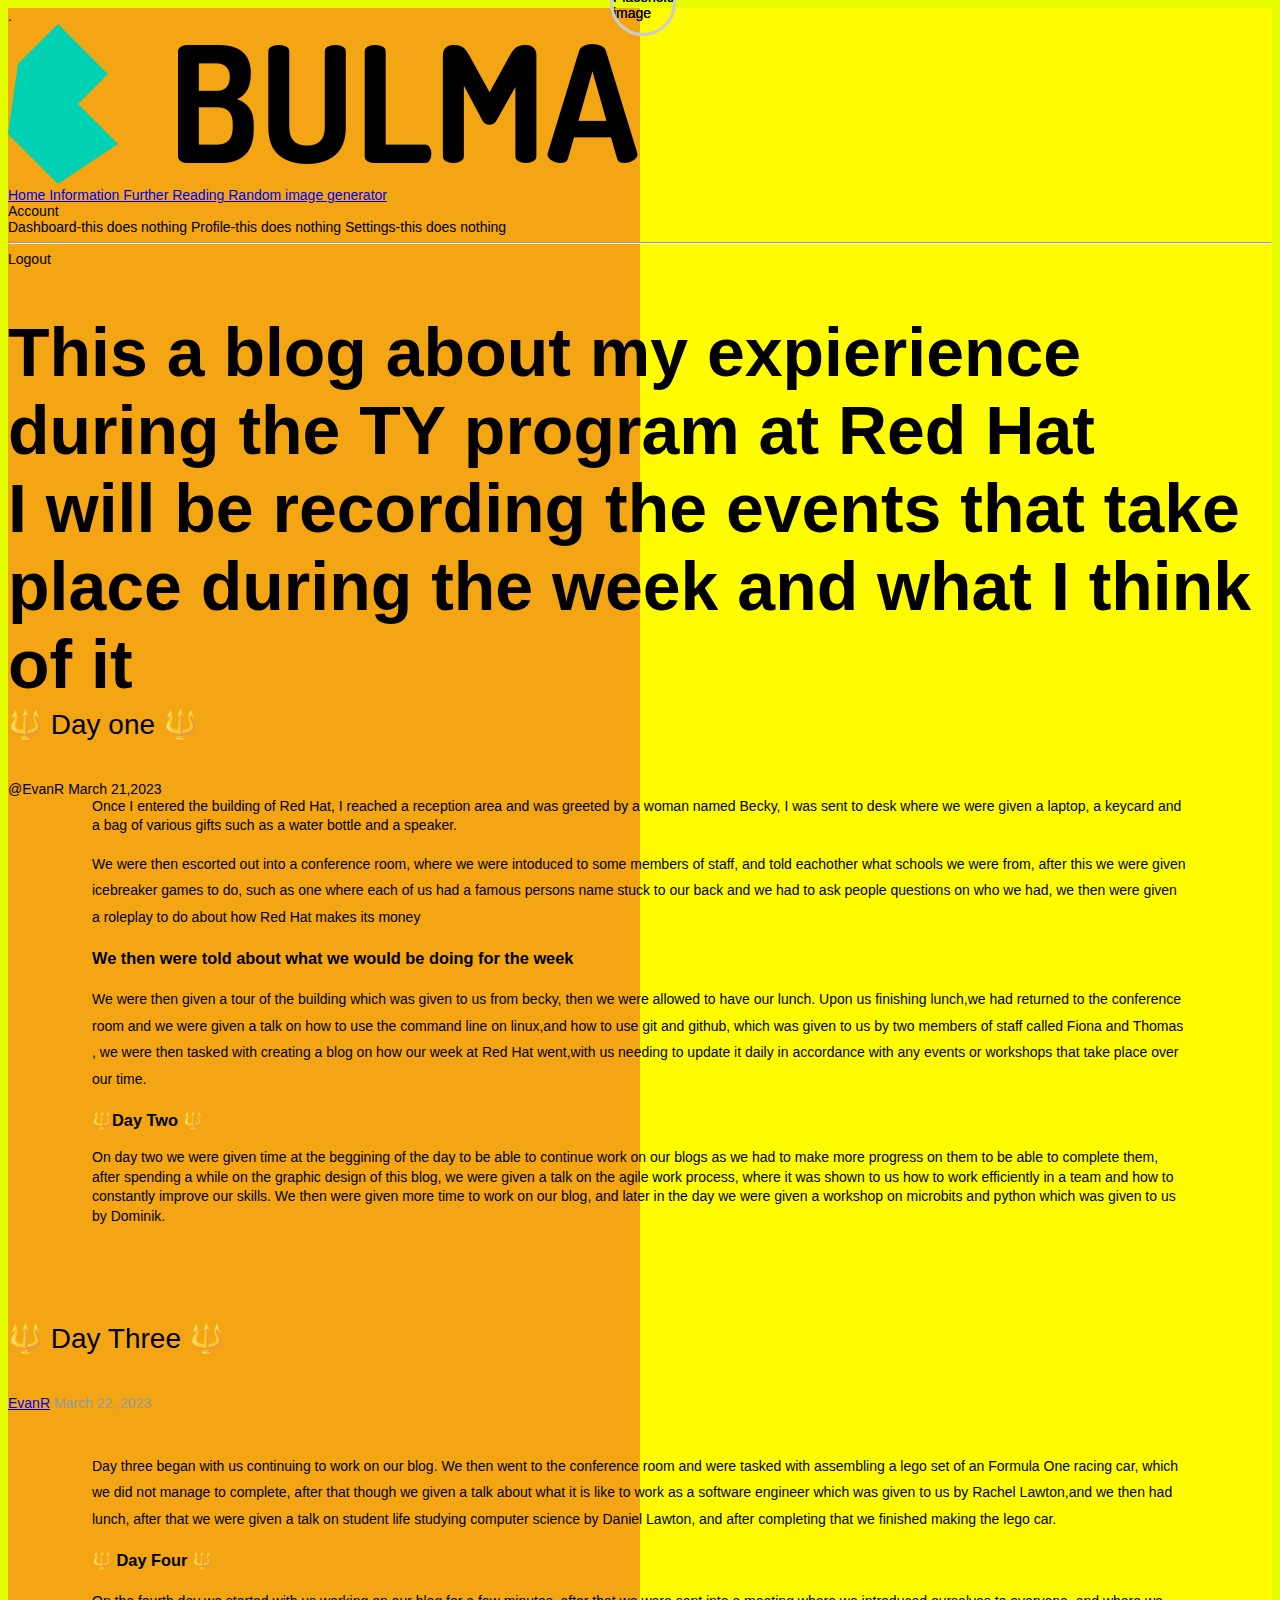
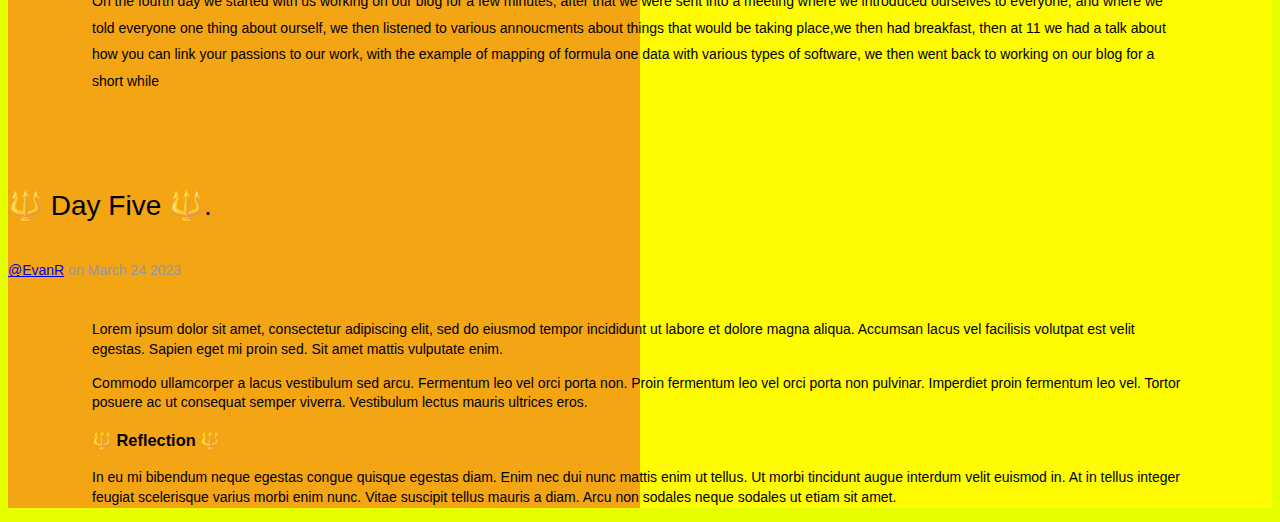
==== index.html @ 075b2458 "cmmti" ====
<!DOCTYPE html>
<html>
    .
<head>
    <meta charset="utf-8">
    <meta http-equiv="X-UA-Compatible" content="IE=edge">
    <meta name="viewport" content="width=device-width, initial-scale=1">
    <title>Blog - My Red Hat Blog</title>
    <link rel="icon" type="image/png" sizes="32x32" href="../images/favicon.png">
    <link rel="stylesheet" href="https://maxcdn.bootstrapcdn.com/font-awesome/4.7.0/css/font-awesome.min.css">
    <link rel='stylesheet'
        href='https://cdnjs.cloudflare.com/ajax/libs/overlayscrollbars/1.9.1/css/OverlayScrollbars.min.css'>
    <link href="https://fonts.googleapis.com/css?family=Open+Sans" rel="stylesheet">
    <!-- Bulma Version 0.9.0-->
    <link rel="stylesheet" href="https://unpkg.com/bulma@0.9.3/css/bulma.min.css" />
    <link rel="stylesheet" type="text/css" href="../css/blog.css">
</head>

<body>
    <!-- START NAV -->
    <nav class="navbar">
        <div class="container">
            <div class="navbar-brand">
                <a class="navbar-item" href="../">
                    <img src="../images/bulma.png" alt="Logo">
                </a>
                <span class="navbar-burger burger" data-target="navbarMenu">
                    <span></span>
                    <span></span>
                    <span></span>
                </span>
            </div>
            <div id="navbarMenu" class="navbar-menu">
                <div class="navbar-end">
                    <a href="../index.html" class="navbar-item is-active">
                        Home
                    </a>
                    <a href="./pages/about.html" class="navbar-item">
                        Information
                    </a>
                    <a href="./pages/blog2.html" class="navbar-item">
                        Further Reading
                    </a>
                    <a href="./pages/landing.html" class="navbar-item">
                        Random image generator
                    </a>
                    <div class="navbar-item has-dropdown is-hoverable">
                        <a class="navbar-link">
                            Account
                        </a>
                        <div class="navbar-dropdown">
                            <a class="navbar-item">
                                Dashboard-this does nothing
                            </a>
                            <a class="navbar-item">
                                Profile-this does nothing
                            </a>
                            <a class="navbar-item">
                                Settings-this does nothing 
                            </a>
                            <hr class="navbar-divider">
                            <div class="navbar-item">
                                Logout
                            </div>
                        </div>
                    </div>
                </div>
            </div>
        </div>
    </nav>
    <!-- END NAV -->

    <section class="hero is-info is-medium is-bold">
        <div class="hero-body">
            <div class="container has-text-centered">
                <h1 class="title has-text-white-bis is-size-1">This a blog about my expierience during the TY program at Red Hat<br> I will be recording the events that take place during the week and what I think of it</h1>
            </div>
        </div>
       
    </section>


    <div class="container">
        <!-- START ARTICLE FEED -->
        <section class="articles">
            <div class="column is-8 is-offset-2">
                <!-- START ARTICLE -->
                <div class="card article">
                    <div class="card-content">
                        <div class="media">
                            <div class="media-content has-text-centered">
                                <p class="title article-title">🔱 Day one 🔱</p>
                                <div class="tags has-addons level-item">
                                    <span class="tag is-rounded is-info">@EvanR</span>
                                    <span class="tag is-rounded">March 21,2023</span>
                                </div>
                            </div>
                        </div>
                        <div class="content article-body"
                            <p>Once I entered the building of Red Hat, I reached a reception area and was greeted by a woman
                                named Becky, I was sent to desk where we were given a laptop, a keycard and a bag of various gifts such as a water
                                bottle and a speaker. </p>
                            
                            <p>We were then escorted out into a conference room, where we were intoduced to some members of staff,
                                and told eachother what schools we were from, after this we were given icebreaker games to do,
                                such as one where each of us had a famous persons name stuck to our back and we had to ask people questions
                                on who we had, we then were given a roleplay to do about how Red Hat makes its money
                            </p>
                            <h3 class="has-text-centered">We then were told about what we would be doing for the week</h3>
                            <p> We were then given a tour of the building which was given to us from becky, then we were allowed
                                 to have our lunch. Upon us finishing lunch,we had returned to the conference room and we were given 
                                 a talk on how to use the command line on linux,and how to use git and github, which was given to us by two members of staff called Fiona and Thomas
                                 , we were then tasked with creating a blog on how our week at Red Hat went,with us needing to update it daily in accordance with any events or workshops
                                   that take place over our time.
                        
                                   <h3 class="has-text-centered"> 🔱Day Two 🔱</h3>
                            On day two we were given time at the beggining of the day to be able to continue work on our blogs as we had to make more progress
                        on them to be able to complete them, after spending a while on the graphic design of this blog, we were given a talk on the agile work process,
                           where it was shown to us how to work efficiently in a team and how to constantly improve our skills. We then were given more time to work on
                           our blog, and later in the day we were given a workshop on microbits and python which was given to us by Dominik.
                </p>
                        </div>
                    </div>
                </div>
                <!-- END ARTICLE -->
                <!-- START ARTICLE -->
                <div class="card article">
                    <div class="card-content">
                        <div class="media">
                            <div class="media-center">
                                <img src="https://w7.pngwing.com/pngs/453/300/png-transparent-animated-sun-caricature-drawing-sun-photography-orange-computer-wallpaper-thumbnail.png"
                                    class="author-image" alt="Placeholder image">
                            </div>
                            <div class="media-content has-text-centered">
                                <p class="title article-title">🔱 Day Three 🔱</p>
                                <p class="subtitle is-6 article-subtitle">
                                    <a href="#">EvanR</a> March 22, 2023
                                </p>
                            </div>
                        </div>
                        <div class="content article-body">
                            <p>
                                Day three began with us continuing to work on our blog. We then went to the conference room and were tasked with 
                                assembling a lego set of an Formula One racing car, which we did not manage to complete, after that though we given a talk about what
                                it is like to work as a software engineer which was given to us by Rachel Lawton,and we then had lunch, after that we were given a talk
                                 on student life studying computer science by Daniel Lawton, and after completing that we finished making the lego car.
                            </p>
                          
                            <h3 class="has-text-centered">🔱 Day Four 🔱 </h3>
                            <p>
                                On the fourth day we started with us working on our blog for a few minutes, after that we were sent into a meeting where we introduced
                                ourselves to everyone, and where we told everyone one thing about ourself, we then listened to various annoucments about things that 
                                would be taking place,we then had breakfast, then at 11 we had a talk about how you can link your passions to our work, with the example
                                of mapping of formula one data with various types of software, we then went back to working on our blog for a short while
                            </p>
                        </div>
                    </div>
                </div>
                <!-- END ARTICLE -->
          
                </section>
                <!-- END PROMO BLOCK -->
                <!-- START ARTICLE -->
                <div class="card article">
                    <div class="card-content">
                        <div class="media">
                            <div class="media-center">
                                <img src="https://w7.pngwing.com/pngs/453/300/png-transparent-animated-sun-caricature-drawing-sun-photography-orange-computer-wallpaper-thumbnail.png"
                                    class="author-image" alt="Placeholder image">
                            </div>
                            <div class="media-content has-text-centered">
                                <p class="title article-title">🔱 Day Five 🔱.</p>
                                <p class="subtitle is-6 article-subtitle">
                                    <a href="#">@EvanR</a> on March 24 2023
                                </p>
                            </div>
                        </div>
                        <div class="content article-body">
                            <p>
                                Lorem ipsum dolor sit amet, consectetur adipiscing elit, sed do eiusmod tempor
                                incididunt ut labore et dolore magna aliqua. Accumsan lacus vel facilisis volutpat est
                                velit egestas. Sapien eget mi proin sed. Sit amet mattis vulputate enim.
                            </p>
                            <p>
                                Commodo ullamcorper a lacus vestibulum sed arcu. Fermentum leo vel orci porta non. Proin
                                fermentum leo vel orci porta non pulvinar. Imperdiet proin fermentum leo vel. Tortor
                                posuere ac ut consequat semper viverra. Vestibulum lectus mauris ultrices eros.
                            </p>
                            <h3 class="has-text-centered">🔱 Reflection 🔱</h3>
                            <p>
                                In eu mi bibendum neque egestas congue quisque egestas diam. Enim nec dui nunc mattis
                                enim ut tellus. Ut morbi tincidunt augue interdum velit euismod in. At in tellus integer
                                feugiat scelerisque varius morbi enim nunc. Vitae suscipit tellus mauris a diam.
                                Arcu non sodales neque sodales ut etiam sit amet.
                            </p>
                        </div>
                    </div>
                </div>
                <!-- END ARTICLE -->
            </div>

        </section>
        <!-- END ARTICLE FEED -->
    </div>
    <script async type="text/javascript" src="../js/bulma.js"></script>
    <script src='https://cdnjs.cloudflare.com/ajax/libs/overlayscrollbars/1.9.1/js/OverlayScrollbars.min.js'></script>
    <script>
        document.addEventListener("DOMContentLoaded", function () {
            //The first argument are the elements to which the plugin shall be initialized
            //The second argument has to be at least a empty object or a object with your desired options
            OverlayScrollbars(document.querySelectorAll("body"), {});
        });
    </script>
</body>

</html>
---- css/blog.css ----
html,body {
  font-family: -apple-system, BlinkMacSystemFont, "Segoe UI", Roboto, Oxygen-Sans, Ubuntu, Cantarell, "Helvetica Neue", sans-serif;
  font-size: 14px;
  background: #e5ff00;
}
.navbar.is-black {
  background: #dab30a;
}
body {
  height: 100%;
  background: linear-gradient(90deg, #f3a513 50%, #fffb00 50%);
}

.navbar-brand .brand-text {
  font-size: 1.11rem;
  font-weight: bold;
}
.hero-body
{background-image: url(https://png.pngtree.com/thumb_back/fh260/background/20210623/pngtree-red-yellow-background-images-stock-photos-vectors-image_732693.jpg);
background-position: center;
background-size: cover;
background-repeat: no-repeat;
font-weight: bold;
font-size: 34px;
width: auto;
height: 500px;
max-width: 100%;
max-height: 100%;
}
.articles {
  margin: 5rem 0;
  margin-top: -200px;
}
.articles .content p {
    line-height: 1.9;
    margin: 15px 0;
}
.author-image {
    position: absolute;
    top: -30px;
    left: 50%;
    width: 60px;
    height: 60px;
    margin-left: -30px;
    border: 3px solid #ccc;
    border-radius: 50%;
}
.media-center {
  display: block;
  margin-bottom: 1rem;
}
.media-content {
  margin-top: 3rem;
}
.article, .promo-block {
  margin-top: 6rem;
}
div.column.is-8:first-child {
  padding-top: 0;
  margin-top: 0;
}
.article-title {
  font-size: 2rem;
  font-weight: lighter;
  line-height: 2;
}
.article-subtitle {
  color: #909AA0;
  margin-bottom: 3rem;
}
.article-body {
  line-height: 1.4;
  margin: 0 6rem;
}
.promo-block .container {
  margin: 1rem 5rem;
}
.cell            { cursor: cell; }
.navbar-custom {
  height: 300px;
}
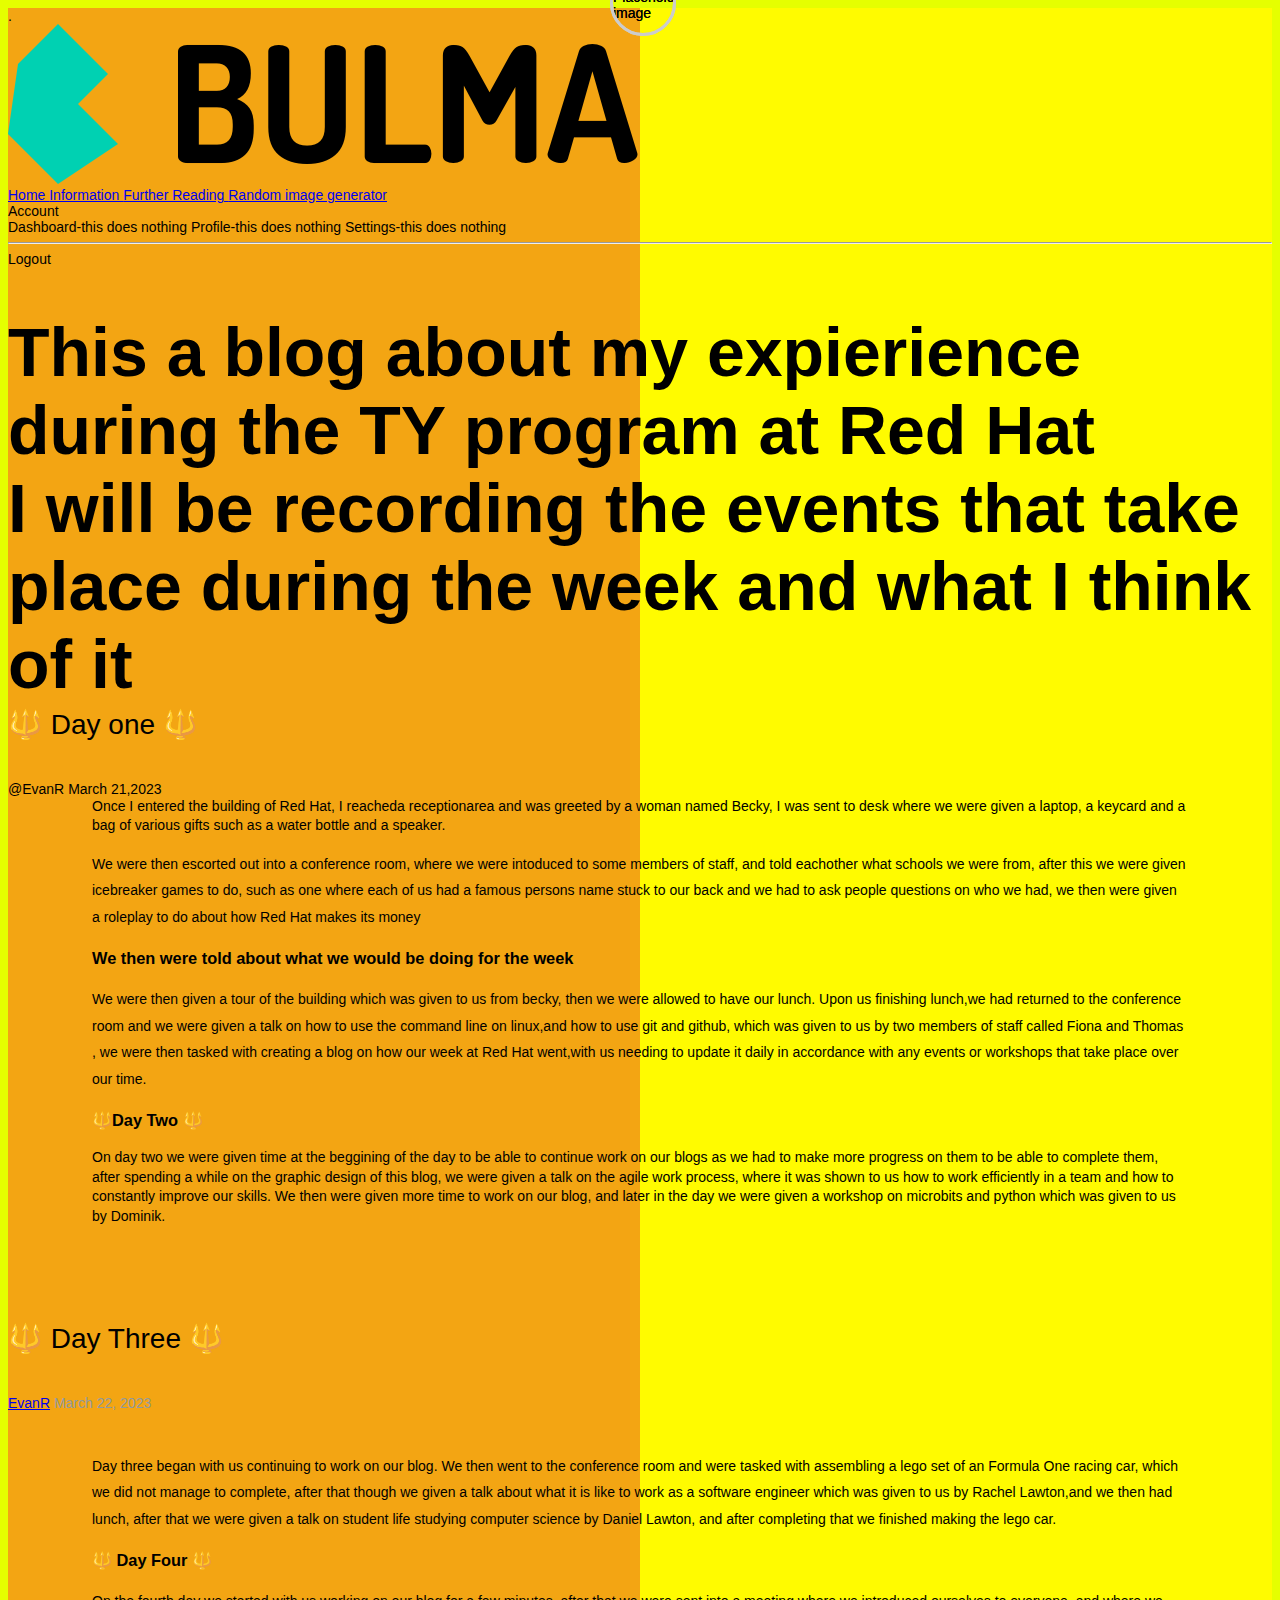
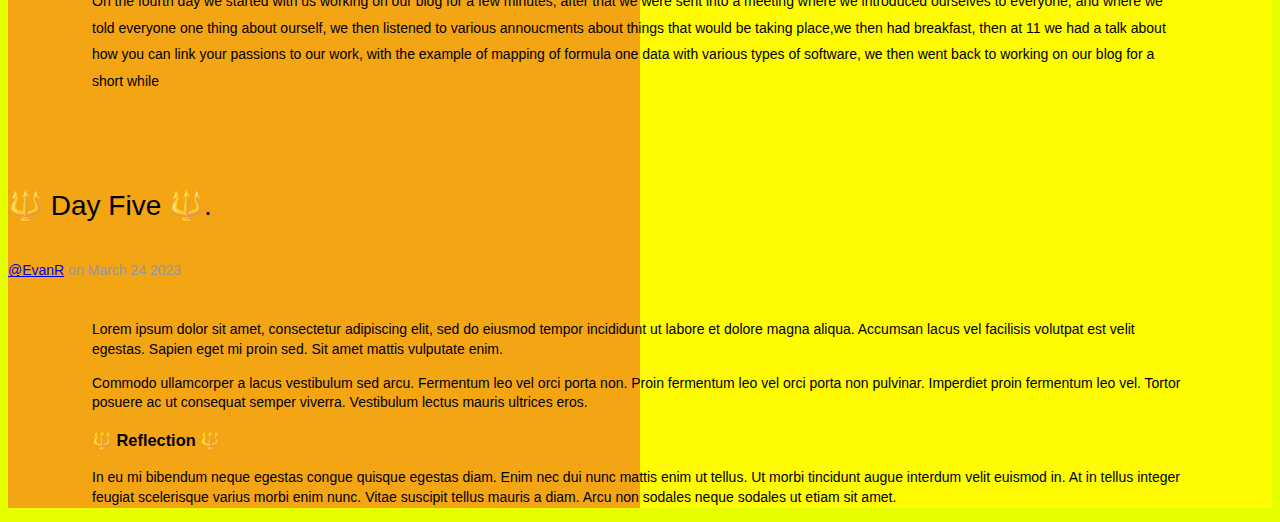
==== commit 0f17efa0: "fixes" ====
--- a/index.html
+++ b/index.html
@@ -13,7 +13,7 @@
     <link href="https://fonts.googleapis.com/css?family=Open+Sans" rel="stylesheet">
     <!-- Bulma Version 0.9.0-->
     <link rel="stylesheet" href="https://unpkg.com/bulma@0.9.3/css/bulma.min.css" />
-    <link rel="stylesheet" type="text/css" href="../css/blog.css">
+    <link rel="stylesheet" type="text/css" href="./css/blog.css">
 </head>
 
 <body>
@@ -32,7 +32,7 @@
             </div>
             <div id="navbarMenu" class="navbar-menu">
                 <div class="navbar-end">
-                    <a href="../index.html" class="navbar-item is-active">
+                    <a href="./index.html" class="navbar-item is-active">
                         Home
                     </a>
                     <a href="./pages/about.html" class="navbar-item">
@@ -97,7 +97,7 @@
                             </div>
                         </div>
                         <div class="content article-body"
-                            <p>Once I entered the building of Red Hat, I reached a reception area and was greeted by a woman
+                            <p>Once I entered the building of Red Hat, I reacheda receptionarea and was greeted by a woman
                                 named Becky, I was sent to desk where we were given a laptop, a keycard and a bag of various gifts such as a water
                                 bottle and a speaker. </p>
                             
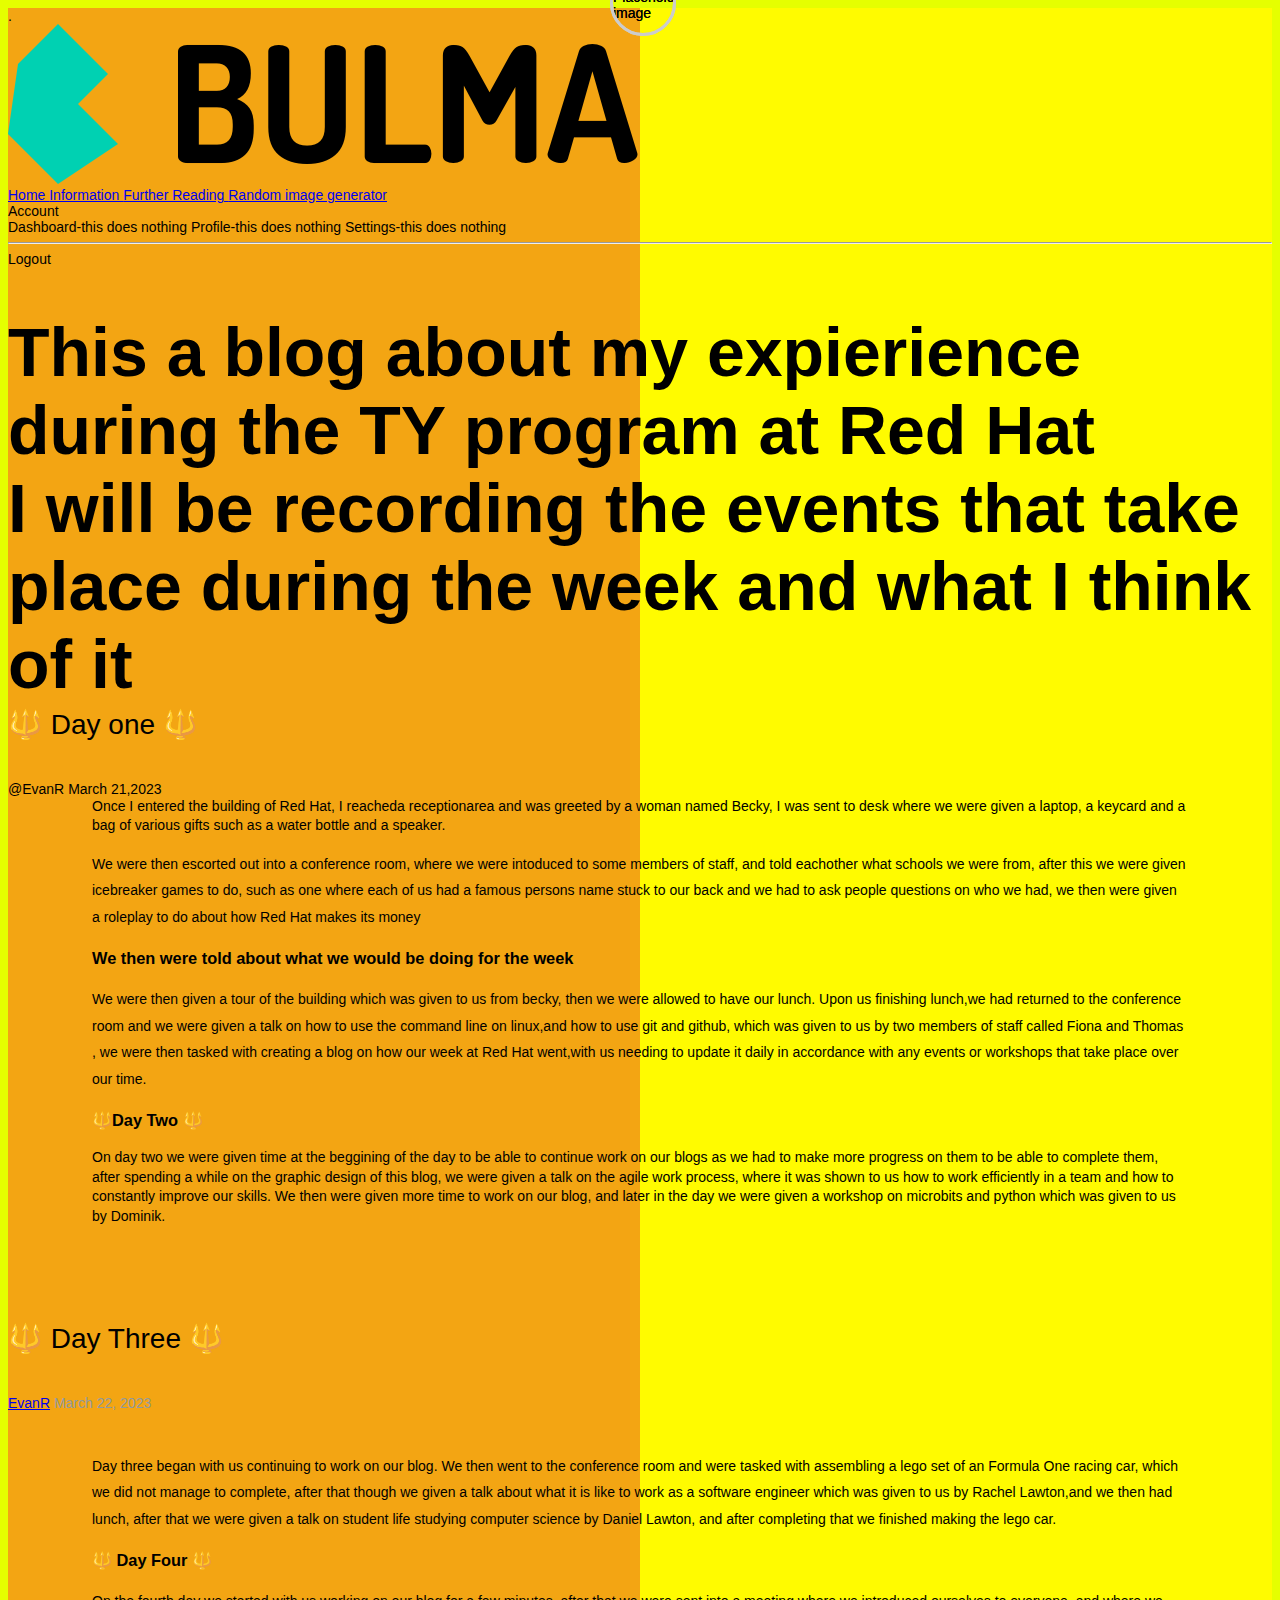
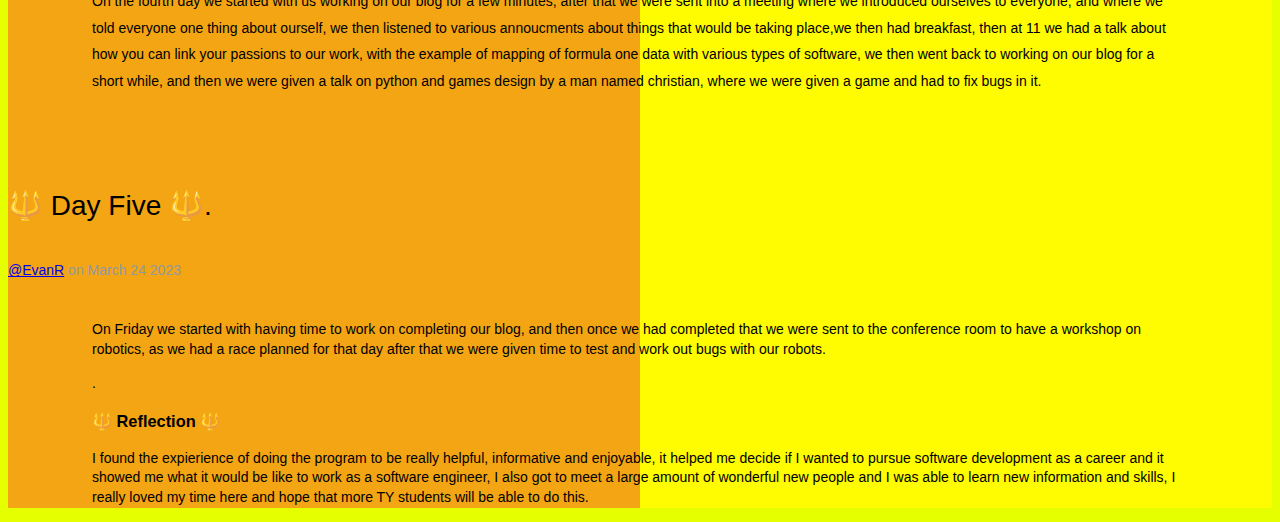
==== commit 82b87d5c: "CMMIT" ====
--- a/index.html
+++ b/index.html
@@ -6,7 +6,7 @@
     <meta http-equiv="X-UA-Compatible" content="IE=edge">
     <meta name="viewport" content="width=device-width, initial-scale=1">
     <title>Blog - My Red Hat Blog</title>
-    <link rel="icon" type="image/png" sizes="32x32" href="../images/favicon.png">
+    <link rel="icon" type="image/png" sizes="32x32" href="./images/favicon.png">
     <link rel="stylesheet" href="https://maxcdn.bootstrapcdn.com/font-awesome/4.7.0/css/font-awesome.min.css">
     <link rel='stylesheet'
         href='https://cdnjs.cloudflare.com/ajax/libs/overlayscrollbars/1.9.1/css/OverlayScrollbars.min.css'>
@@ -21,8 +21,8 @@
     <nav class="navbar">
         <div class="container">
             <div class="navbar-brand">
-                <a class="navbar-item" href="../">
-                    <img src="../images/bulma.png" alt="Logo">
+                <a class="navbar-item" href="./">
+                    <img src="./images/bulma.png" alt="Logo">
                 </a>
                 <span class="navbar-burger burger" data-target="navbarMenu">
                     <span></span>
@@ -32,16 +32,16 @@
             </div>
             <div id="navbarMenu" class="navbar-menu">
                 <div class="navbar-end">
-                    <a href="./index.html" class="navbar-item is-active">
+                    <a href="../index.html" class="navbar-item is-active">
                         Home
                     </a>
-                    <a href="./pages/about.html" class="navbar-item">
+                    <a href="../pages/about.html" class="navbar-item">
                         Information
                     </a>
-                    <a href="./pages/blog2.html" class="navbar-item">
+                    <a href="../pages/blog2.html" class="navbar-item">
                         Further Reading
                     </a>
-                    <a href="./pages/landing.html" class="navbar-item">
+                    <a href="../pages/landing.html" class="navbar-item">
                         Random image generator
                     </a>
                     <div class="navbar-item has-dropdown is-hoverable">
@@ -151,7 +151,8 @@
                                 On the fourth day we started with us working on our blog for a few minutes, after that we were sent into a meeting where we introduced
                                 ourselves to everyone, and where we told everyone one thing about ourself, we then listened to various annoucments about things that 
                                 would be taking place,we then had breakfast, then at 11 we had a talk about how you can link your passions to our work, with the example
-                                of mapping of formula one data with various types of software, we then went back to working on our blog for a short while
+                                of mapping of formula one data with various types of software, we then went back to working on our blog for a short while, and then we 
+                                were given a talk on python and games design by a man named christian, where we were given a game and had to fix bugs in it.
                             </p>
                         </div>
                     </div>
@@ -177,21 +178,21 @@
                         </div>
                         <div class="content article-body">
                             <p>
-                                Lorem ipsum dolor sit amet, consectetur adipiscing elit, sed do eiusmod tempor
-                                incididunt ut labore et dolore magna aliqua. Accumsan lacus vel facilisis volutpat est
-                                velit egestas. Sapien eget mi proin sed. Sit amet mattis vulputate enim.
-                            </p>
-                            <p>
-                                Commodo ullamcorper a lacus vestibulum sed arcu. Fermentum leo vel orci porta non. Proin
-                                fermentum leo vel orci porta non pulvinar. Imperdiet proin fermentum leo vel. Tortor
-                                posuere ac ut consequat semper viverra. Vestibulum lectus mauris ultrices eros.
+                                On Friday we started with having time to work on completing our blog, and then once we had
+                                completed that we were sent to the conference room to have a workshop on robotics, as we
+                                had a race planned for that day after that we were given time to test and work out bugs with
+                                our robots.
+                            </p>
+                            <p>
+                                .
                             </p>
                             <h3 class="has-text-centered">🔱 Reflection 🔱</h3>
                             <p>
-                                In eu mi bibendum neque egestas congue quisque egestas diam. Enim nec dui nunc mattis
-                                enim ut tellus. Ut morbi tincidunt augue interdum velit euismod in. At in tellus integer
-                                feugiat scelerisque varius morbi enim nunc. Vitae suscipit tellus mauris a diam.
-                                Arcu non sodales neque sodales ut etiam sit amet.
+                                I found the expierience of doing the program to be really helpful, informative and enjoyable, 
+                                it helped me decide if I wanted to pursue software development as a career and it showed me
+                                what it would be like to work as a software engineer, I also got to meet a large amount of
+                                wonderful new people and I was able to learn new information and skills, I really loved
+                                my time here and hope that more TY students will be able to do this.
                             </p>
                         </div>
                     </div>
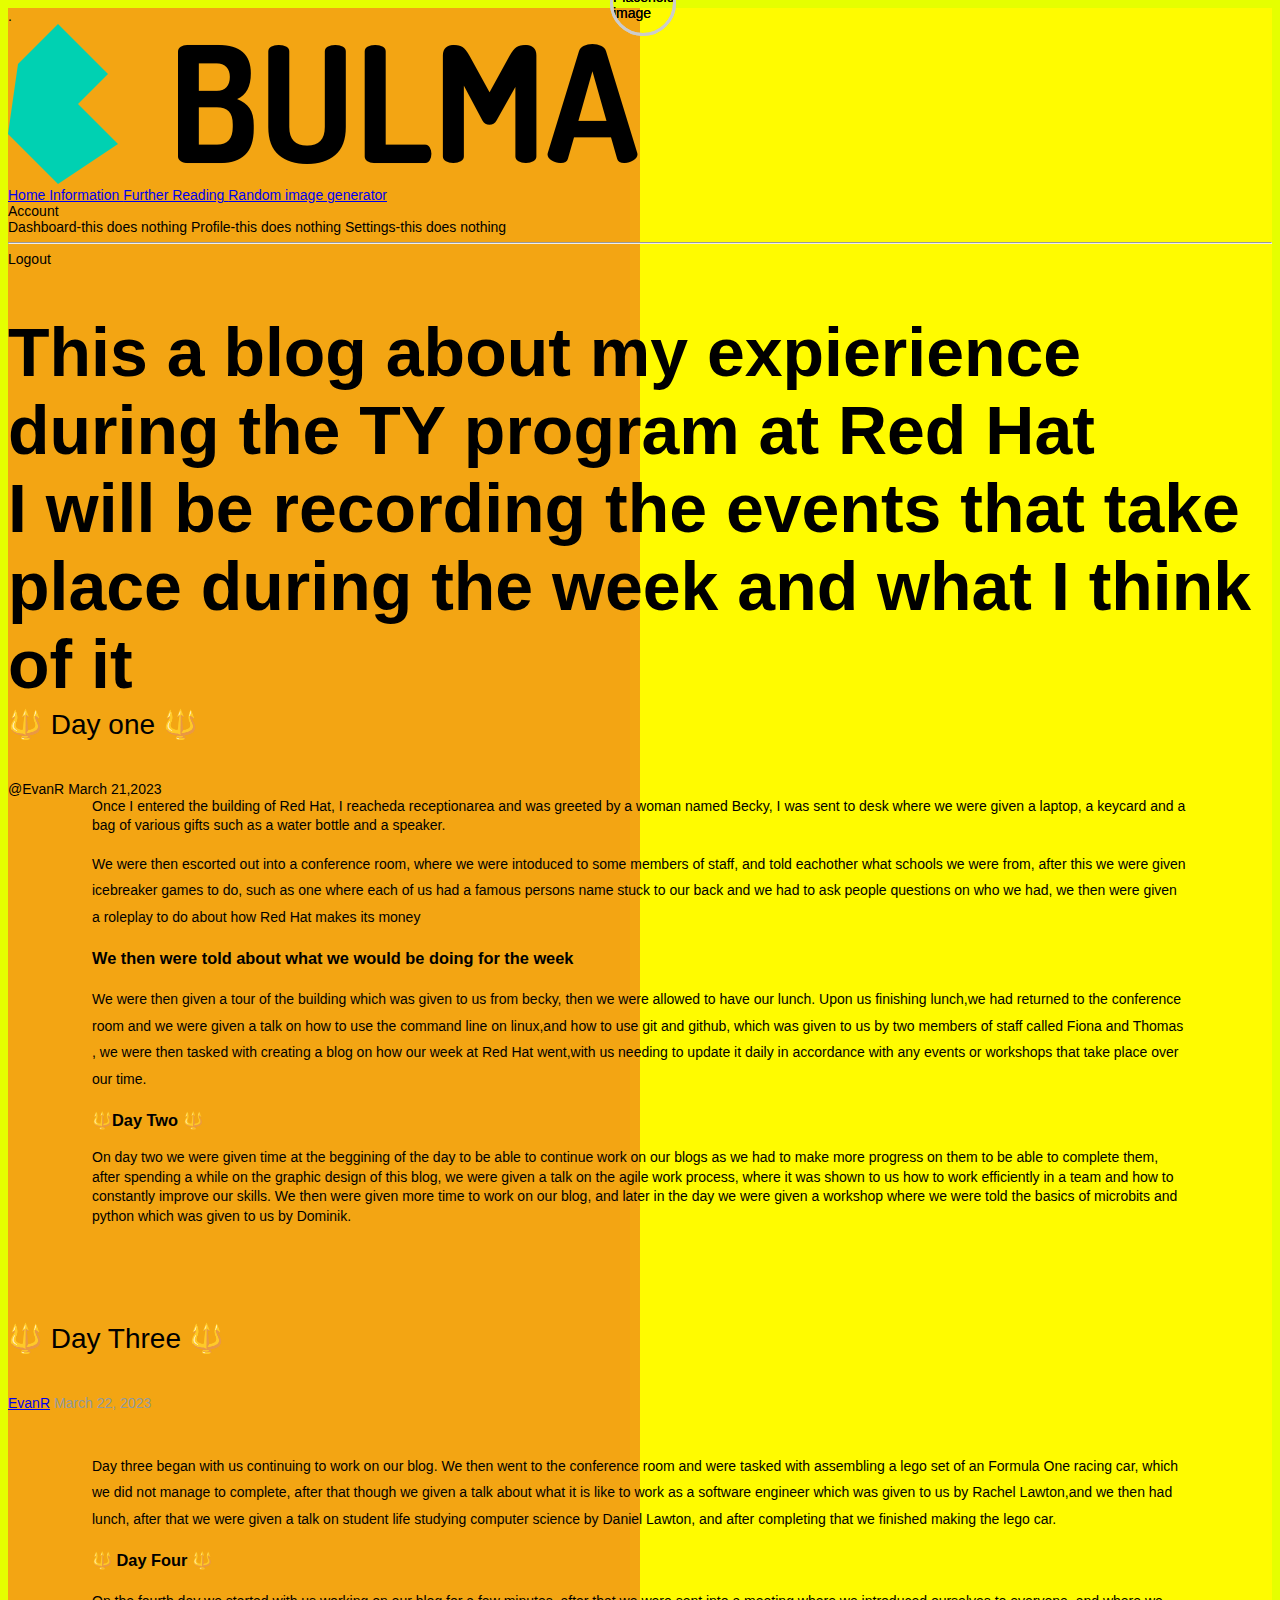
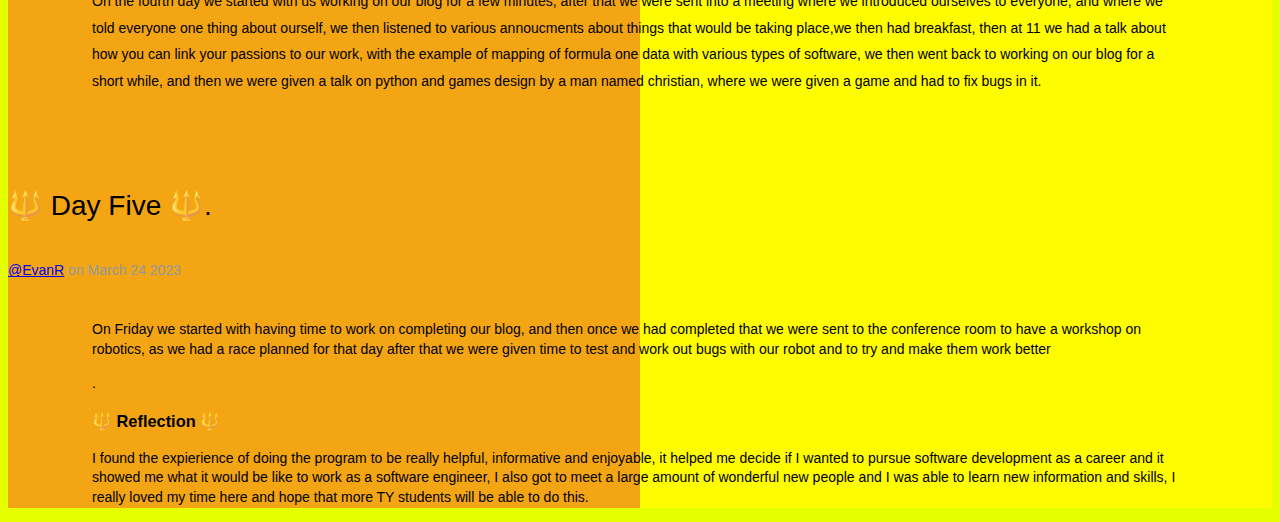
==== commit 67f9e718: "mcmori" ====
--- a/index.html
+++ b/index.html
@@ -117,7 +117,7 @@
                             On day two we were given time at the beggining of the day to be able to continue work on our blogs as we had to make more progress
                         on them to be able to complete them, after spending a while on the graphic design of this blog, we were given a talk on the agile work process,
                            where it was shown to us how to work efficiently in a team and how to constantly improve our skills. We then were given more time to work on
-                           our blog, and later in the day we were given a workshop on microbits and python which was given to us by Dominik.
+                           our blog, and later in the day we were given a workshop where we were told the basics of microbits and python which was given to us by Dominik.
                 </p>
                         </div>
                     </div>
@@ -181,7 +181,7 @@
                                 On Friday we started with having time to work on completing our blog, and then once we had
                                 completed that we were sent to the conference room to have a workshop on robotics, as we
                                 had a race planned for that day after that we were given time to test and work out bugs with
-                                our robots.
+                                our robot and to try and make them work better
                             </p>
                             <p>
                                 .
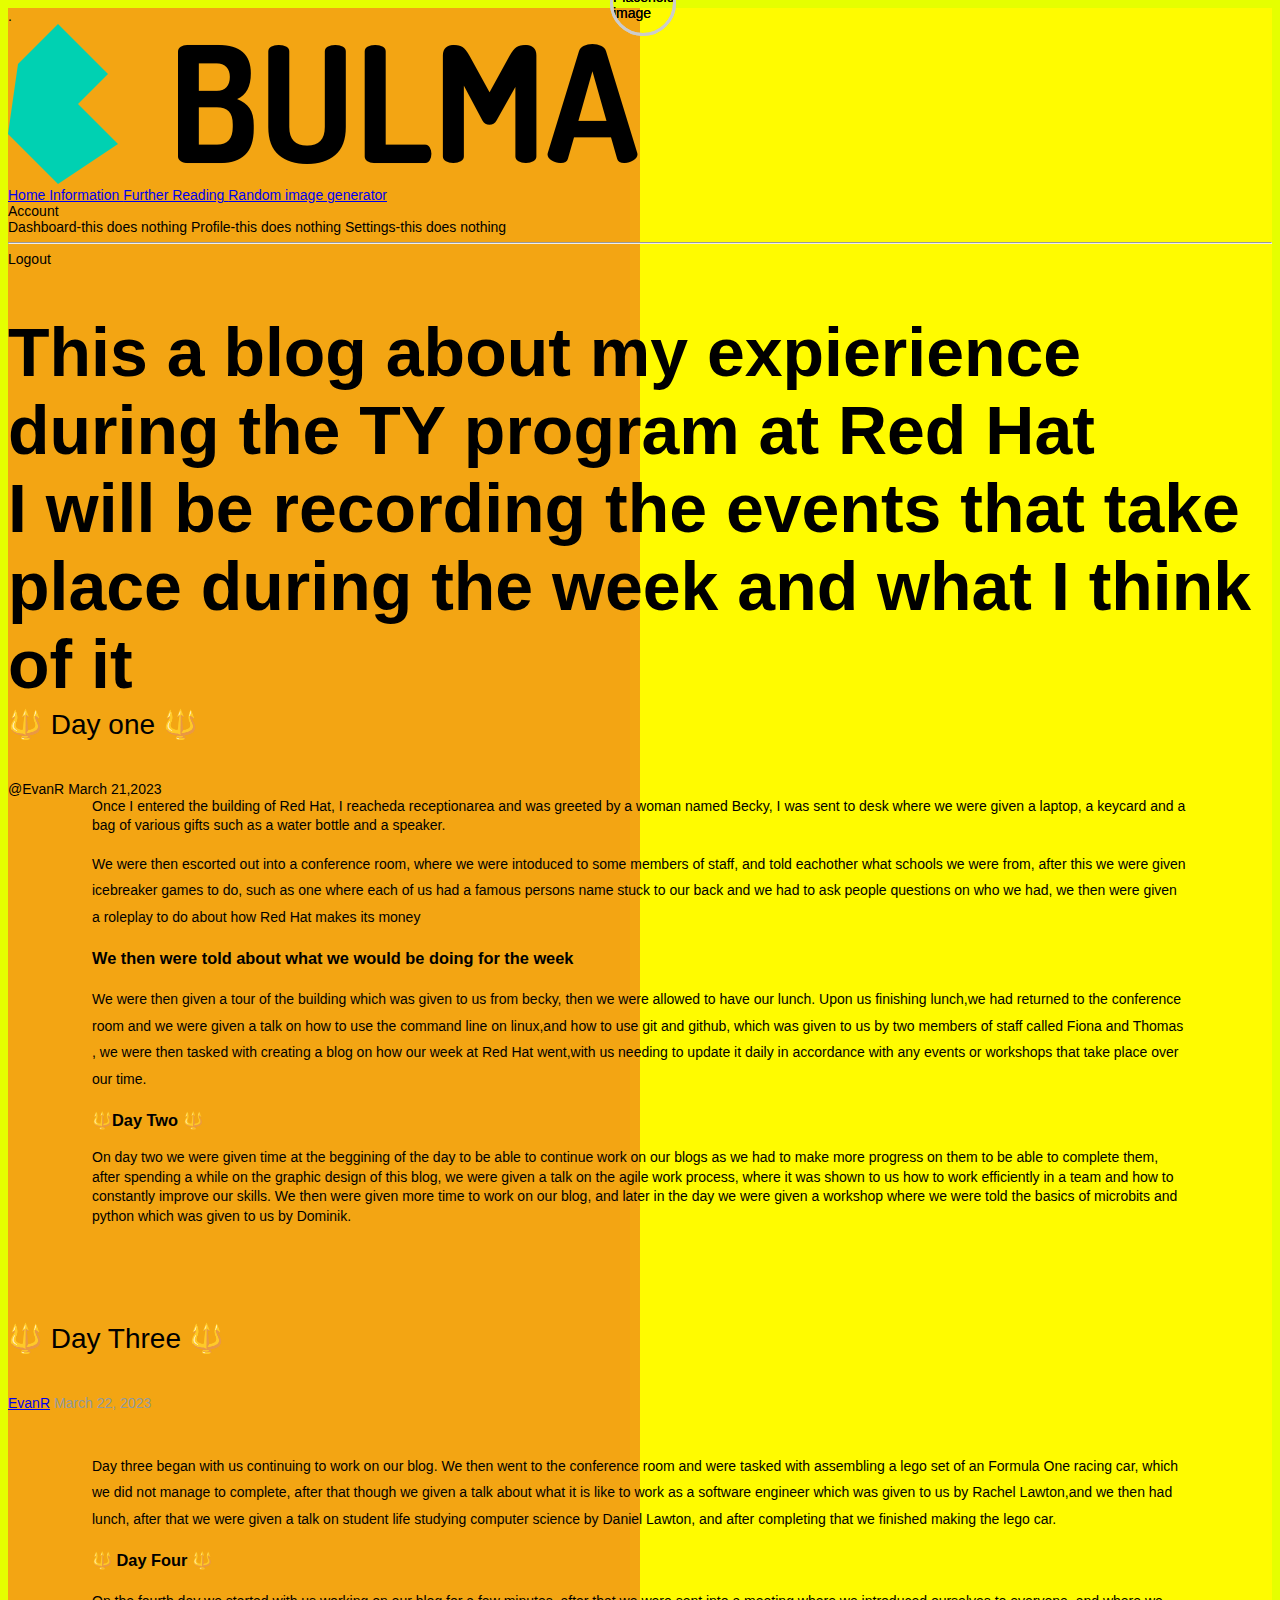
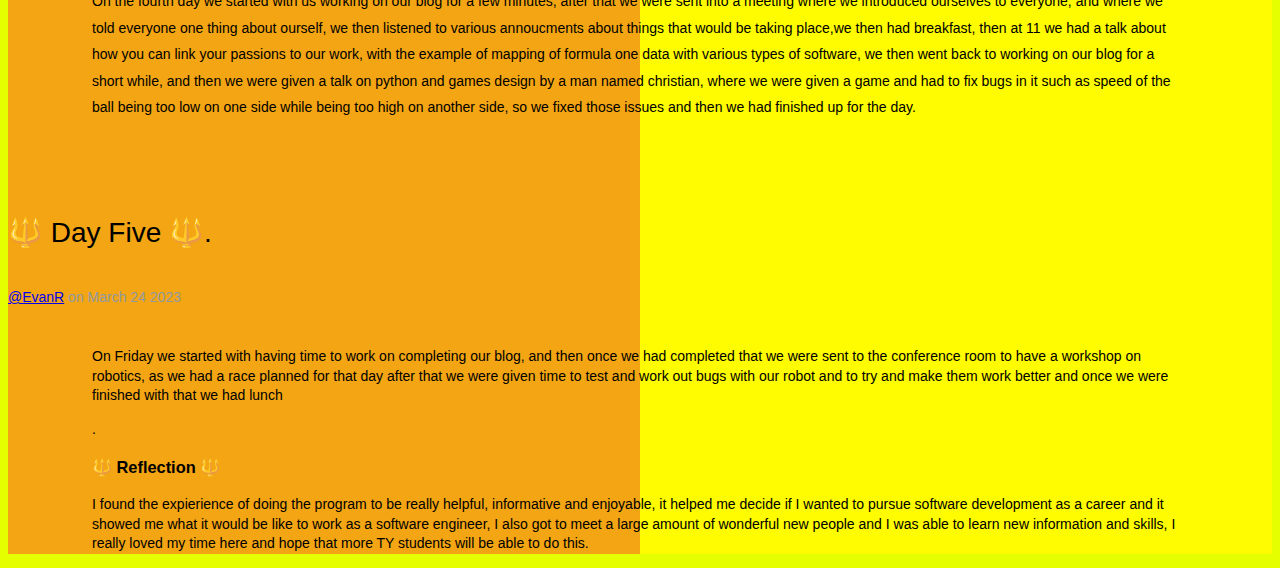
==== commit d958225d: "ohsdoaisndla" ====
--- a/index.html
+++ b/index.html
@@ -152,7 +152,8 @@
                                 ourselves to everyone, and where we told everyone one thing about ourself, we then listened to various annoucments about things that 
                                 would be taking place,we then had breakfast, then at 11 we had a talk about how you can link your passions to our work, with the example
                                 of mapping of formula one data with various types of software, we then went back to working on our blog for a short while, and then we 
-                                were given a talk on python and games design by a man named christian, where we were given a game and had to fix bugs in it.
+                                were given a talk on python and games design by a man named christian, where we were given a game and had to fix bugs in it such as speed
+                                of the ball being too low on one side while being too high on another side, so we fixed those issues and then we had finished up for the day.
                             </p>
                         </div>
                     </div>
@@ -181,7 +182,7 @@
                                 On Friday we started with having time to work on completing our blog, and then once we had
                                 completed that we were sent to the conference room to have a workshop on robotics, as we
                                 had a race planned for that day after that we were given time to test and work out bugs with
-                                our robot and to try and make them work better
+                                our robot and to try and make them work better and once we were finished with that we had lunch
                             </p>
                             <p>
                                 .
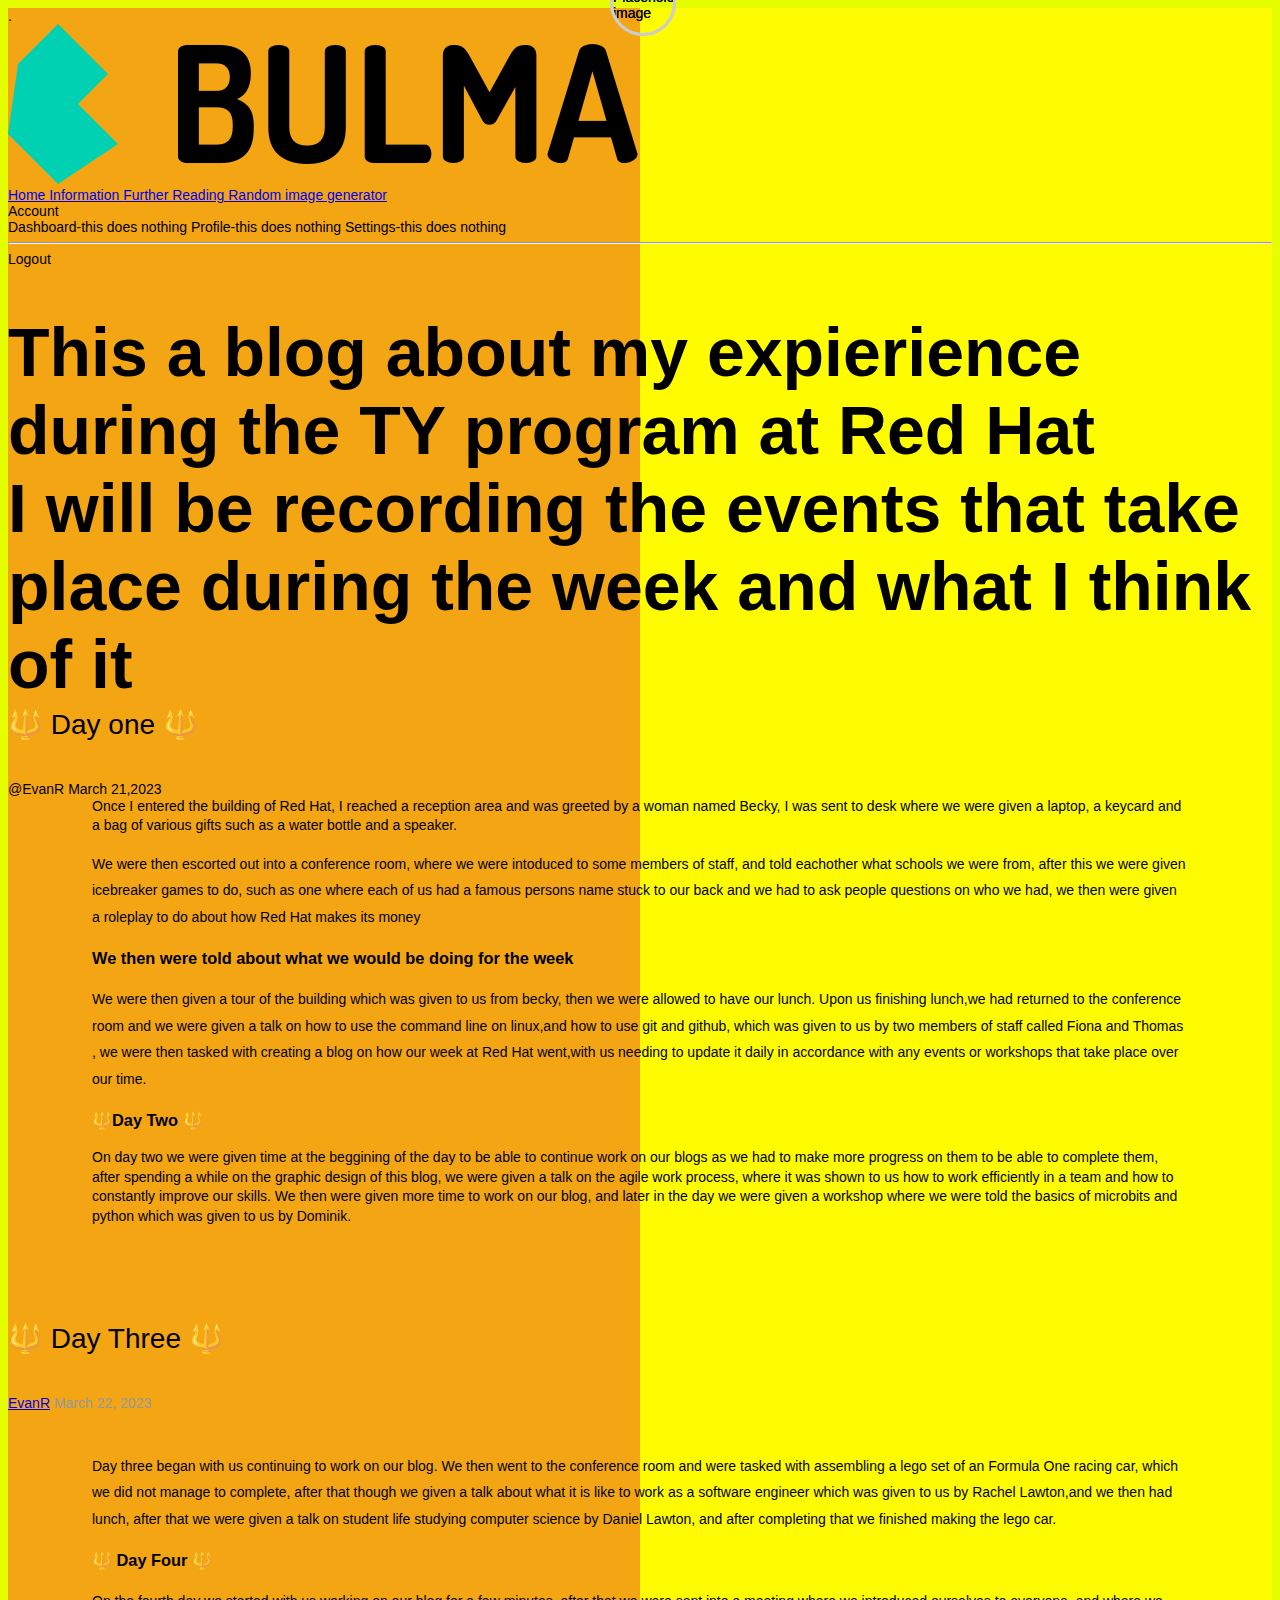
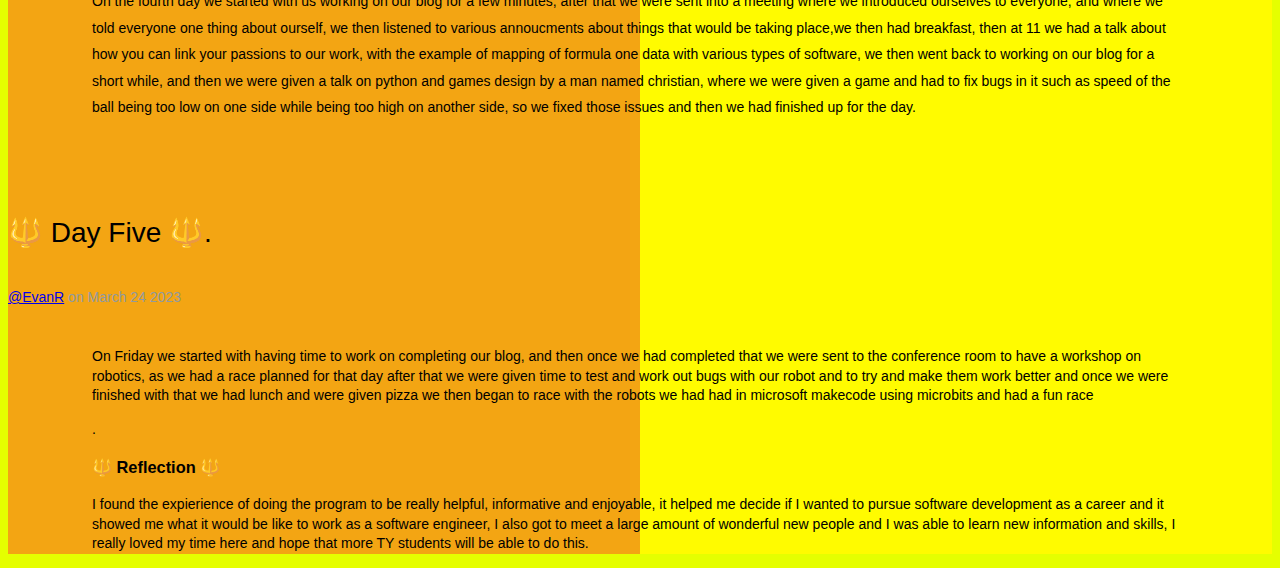
==== commit 0696610c: "final" ====
--- a/index.html
+++ b/index.html
@@ -97,7 +97,7 @@
                             </div>
                         </div>
                         <div class="content article-body"
-                            <p>Once I entered the building of Red Hat, I reacheda receptionarea and was greeted by a woman
+                            <p>Once I entered the building of Red Hat, I reached a reception area and was greeted by a woman
                                 named Becky, I was sent to desk where we were given a laptop, a keycard and a bag of various gifts such as a water
                                 bottle and a speaker. </p>
                             
@@ -182,7 +182,8 @@
                                 On Friday we started with having time to work on completing our blog, and then once we had
                                 completed that we were sent to the conference room to have a workshop on robotics, as we
                                 had a race planned for that day after that we were given time to test and work out bugs with
-                                our robot and to try and make them work better and once we were finished with that we had lunch
+                                our robot and to try and make them work better and once we were finished with that we had lunch and were given pizza
+                                we then began to race with the robots we had had in microsoft makecode using microbits and had a fun race
                             </p>
                             <p>
                                 .
